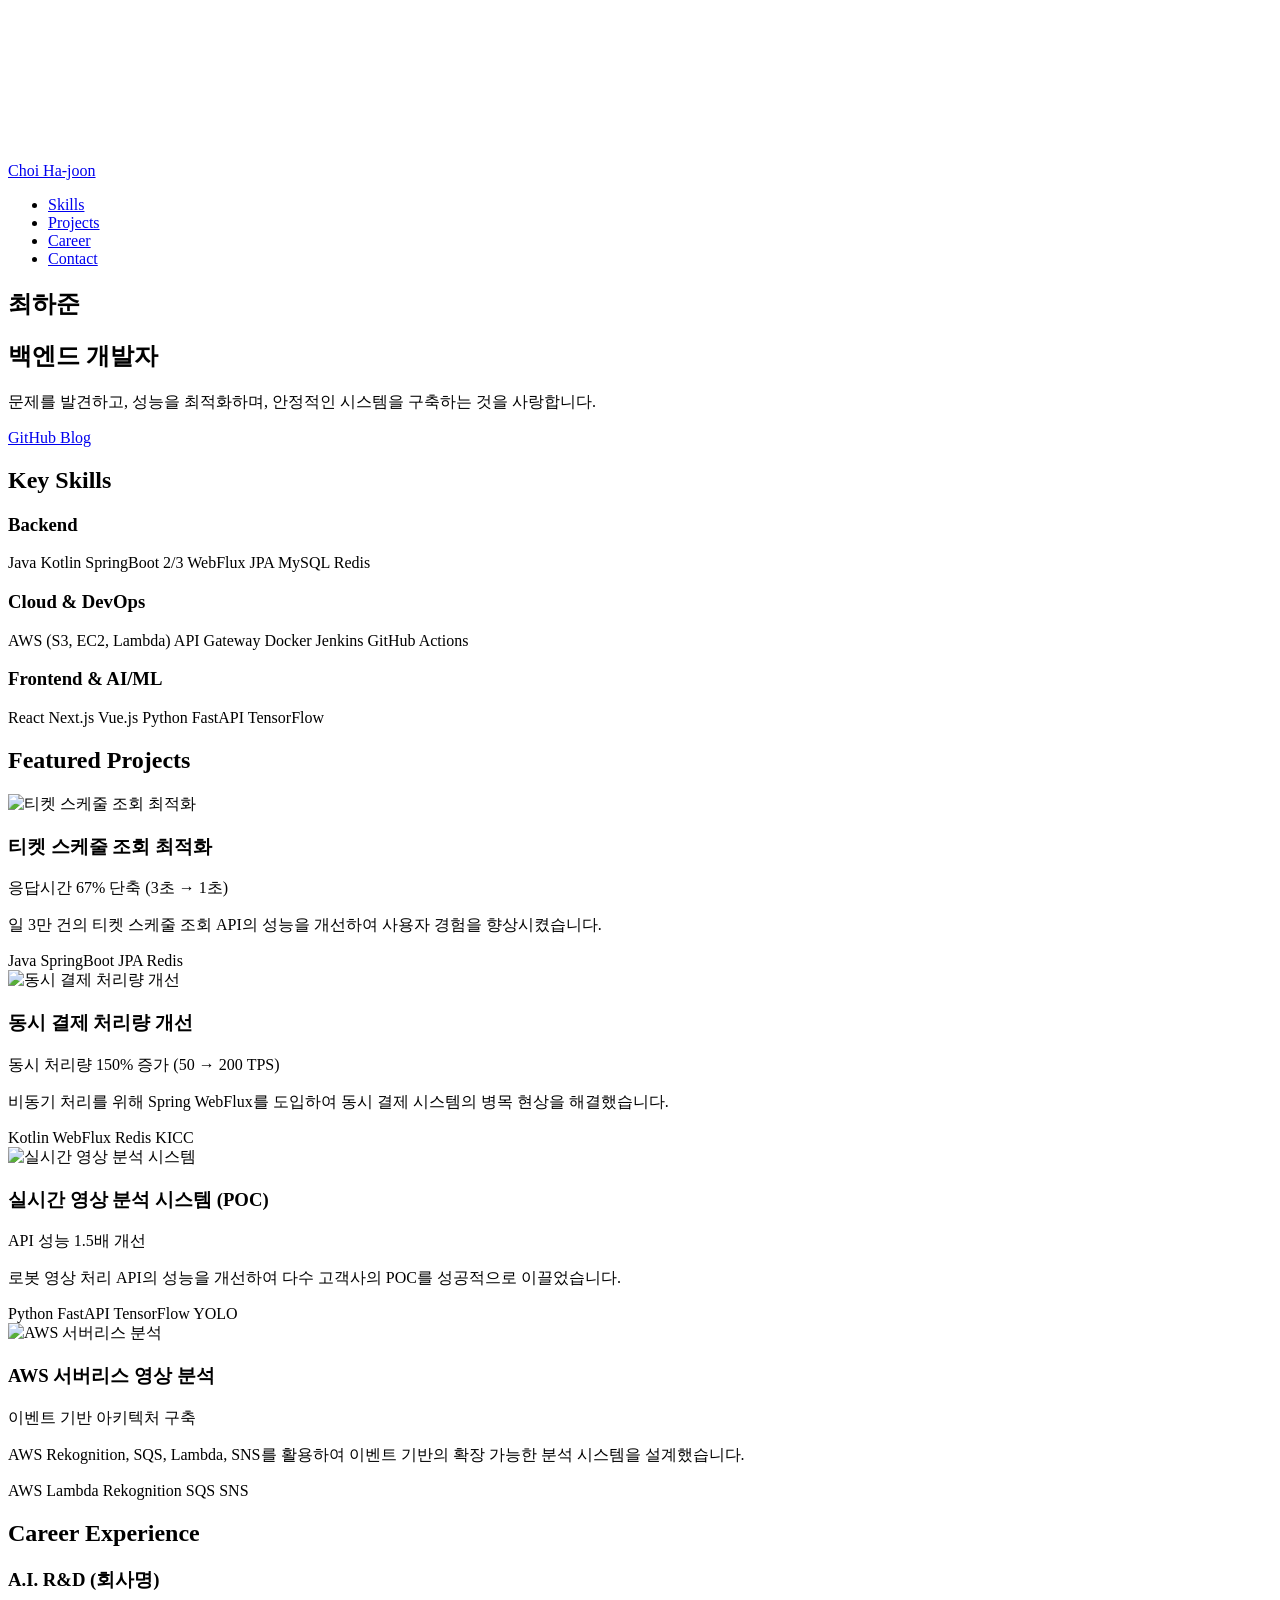
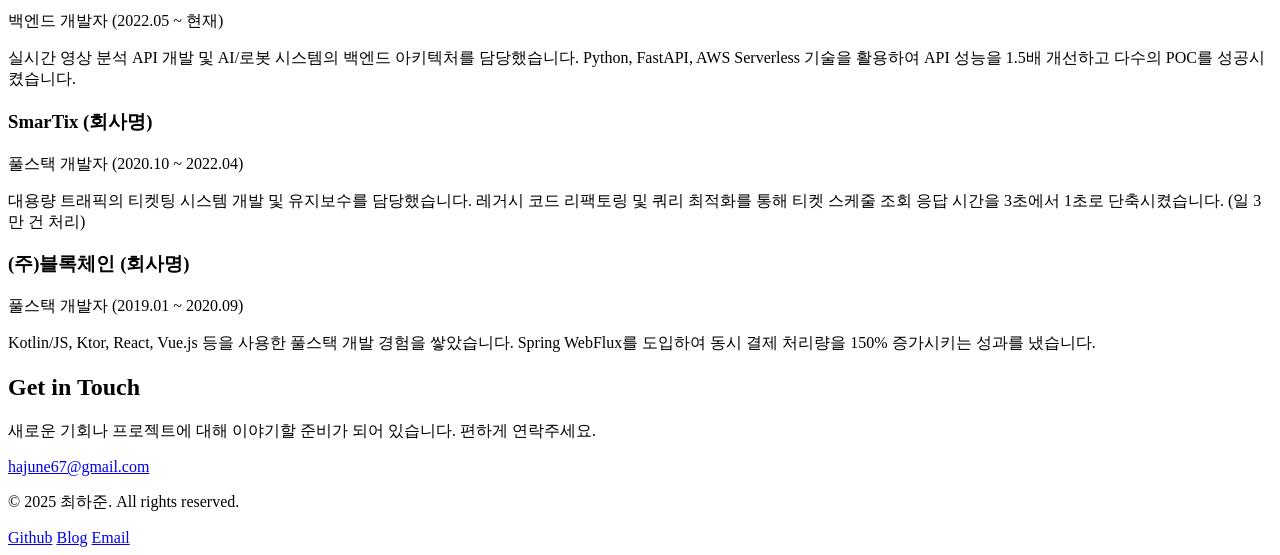
==== .history/index_20251114150918.html @ 3e700ce7 "v2" ====
<!DOCTYPE html>
<html lang="ko">
<head>
    <meta charset="UTF-8">
    <meta name="viewport" content="width=device-width, initial-scale=1.0">
    <title>최하준 | 백엔드 개발자 포트폴리오</title>
    
    <!-- 1. Tailwind CSS -->
    <script src="https://cdn.tailwindcss.com"></script>
    
    <!-- 2. Three.js (for 3D models) -->
    <script src="https://cdnjs.cloudflare.com/ajax/libs/three.js/r128/three.min.js"></script>
    
    <!-- 3. Lenis (for smooth scrolling) -->
    <script src="https://cdn.jsdelivr.net/npm/@studio-freight/lenis"></script>
    
    <!-- 4. Custom Tailwind Config & Fonts -->
    <script>
      tailwind.config = {
        theme: {
          extend: {
            colors: {
              'coffee-bg': '#fdfbf7', // A very light, warm beige
              'coffee-text': '#3a2e28', // Dark, rich brown
              'coffee-accent-light': '#d4c5b7', // Muted, light brown
              'coffee-accent-dark': '#a38a74', // Deeper accent
            },
            fontFamily: {
              sans: ['Inter', 'system-ui', '-apple-system', 'BlinkMacSystemFont', '"Segoe UI"', 'Roboto', '"Helvetica Neue"', 'Arial', '"Noto Sans"', 'sans-serif', '"Apple Color Emoji"', '"Segoe UI Emoji"', '"Segoe UI Symbol"', '"Noto Color Emoji"'],
            },
          }
        }
      }
    </script>
    
    <!-- 5. Custom CSS Stylesheet -->
    <link rel="stylesheet" href="css/style.css">
</head>
<body class="antialiased">

    <!-- 3D Background Canvas -->
    <canvas id="bg-canvas"></canvas>

    <!-- Header / Navigation -->
    <header class="fixed top-0 left-0 w-full z-50 glass-nav transition-all duration-300">
        <nav class="max-w-7xl mx-auto px-6 py-5 flex justify-between items-center">
            <a href="#hero" class="text-2xl font-bold text-coffee-text tracking-tighter">
                Choi Ha-joon
            </a>
            <ul class="hidden md:flex space-x-8">
                <li><a href="#skills" class="text-coffee-text hover:text-coffee-accent-dark transition-colors duration-300">Skills</a></li>
                <li><a href="#work" class="text-coffee-text hover:text-coffee-accent-dark transition-colors duration-300">Projects</a></li>
                <li><a href="#career" class="text-coffee-text hover:text-coffee-accent-dark transition-colors duration-300">Career</a></li>
                <li><a href="#contact" class="text-coffee-text hover:text-coffee-accent-dark transition-colors duration-300">Contact</a></li>
            </ul>
        </nav>
    </header>

    <!-- Main Content -->
    <main>
        <!-- Hero Section -->
        <section id="hero" class="h-screen min-h-[700px] flex items-center justify-center text-center px-6 relative">
            <div class="relative z-10 fade-in">
                <h1 class="text-6xl md:text-8xl font-bold text-coffee-text tracking-tighter leading-tight">
                    최하준
                </h1>
                <h2 class="text-3xl md:text-5xl font-medium text-coffee-accent-dark tracking-tighter mt-2">
                    백엔드 개발자
                </h2>
                <p class="mt-6 text-xl md:text-2xl text-coffee-text max-w-2xl mx-auto">
                    문제를 발견하고, 성능을 최적화하며, 안정적인 시스템을 구축하는 것을 사랑합니다.
                </p>
                <div class="mt-10 flex justify-center space-x-4">
                    <a href="https://github.com/blackjune67" target="_blank" rel="noopener noreferrer" class="inline-block px-8 py-3 bg-coffee-text text-coffee-bg font-semibold rounded-full hover:bg-coffee-accent-dark hover:text-white transition-all duration-300 transform hover:scale-105">
                        GitHub
                    </a>
                    <a href="https://jjunii486.tistory.com/" target="_blank" rel="noopener noreferrer" class="inline-block px-8 py-3 bg-white/70 text-coffee-text font-semibold rounded-full border border-coffee-accent-light/50 hover:bg-white transition-all duration-300 transform hover:scale-105">
                        Blog
                    </a>
                </div>
            </div>
        </section>

        <!-- Skills Section -->
        <section id="skills" class="py-24 md:py-32">
            <div class="max-w-5xl mx-auto px-6">
                <h2 class="text-center text-4xl font-bold text-coffee-text tracking-tighter mb-16 fade-in">Key Skills</h2>
                <div class="fade-in">
                    <!-- Backend -->
                    <div class="mb-10">
                        <h3 class="text-2xl font-semibold text-coffee-text mb-4">Backend</h3>
                        <div class="flex flex-wrap gap-3">
                            <span class="skill-pill">Java</span>
                            <span class="skill-pill">Kotlin</span>
                            <span class="skill-pill">SpringBoot 2/3</span>
                            <span class="skill-pill">WebFlux</span>
                            <span class="skill-pill">JPA</span>
                            <span class="skill-pill">MySQL</span>
                            <span class="skill-pill">Redis</span>
                        </div>
                    </div>
                    <!-- Cloud & DevOps -->
                    <div class="mb-10">
                        <h3 class="text-2xl font-semibold text-coffee-text mb-4">Cloud & DevOps</h3>
                        <div class="flex flex-wrap gap-3">
                            <span class="skill-pill">AWS (S3, EC2, Lambda)</span>
                            <span class="skill-pill">API Gateway</span>
                            <span class="skill-pill">Docker</span>
                            <span class="skill-pill">Jenkins</span>
                            <span class="skill-pill">GitHub Actions</span>
                        </div>
                    </div>
                    <!-- Frontend & AI -->
                    <div>
                        <h3 class="text-2xl font-semibold text-coffee-text mb-4">Frontend & AI/ML</h3>
                        <div class="flex flex-wrap gap-3">
                            <span class="skill-pill">React</span>
                            <span class="skill-pill">Next.js</span>
                            <span class="skill-pill">Vue.js</span>
                            <span class="skill-pill">Python</span>
                            <span class="skill-pill">FastAPI</span>
                            <span class="skill-pill">TensorFlow</span>
                        </div>
                    </div>
                </div>
            </div>
        </section>

        <!-- Work Section -->
        <section id="work" class="py-24 md:py-32 bg-coffee-accent-light/30">
            <div class="max-w-7xl mx-auto px-6">
                <h2 class="text-center text-5xl font-bold text-coffee-text tracking-tighter mb-16 fade-in">
                    Featured Projects
                </h2>
                
                <!-- Project Grid -->
                <div class="grid grid-cols-1 md:grid-cols-2 gap-8 md:gap-12">
                    
                    <!-- Project Card 1 -->
                    <div class="project-card fade-in">
                        <img src="https://placehold.co/600x400/a38a74/fdfbf7?text=SmarTix+Project" alt="티켓 스케줄 조회 최적화" class="w-full h-48 object-cover rounded-t-xl">
                        <div class="p-6">
                            <h3 class="text-2xl font-bold text-coffee-text">티켓 스케줄 조회 최적화</h3>
                            <p class="mt-2 text-lg font-semibold text-coffee-accent-dark">응답시간 67% 단축 (3초 → 1초)</p>
                            <p class="mt-3 text-coffee-text/80">일 3만 건의 티켓 스케줄 조회 API의 성능을 개선하여 사용자 경험을 향상시켰습니다.</p>
                            <div class="mt-4 flex flex-wrap gap-2">
                                <span class="tech-pill">Java</span>
                                <span class="tech-pill">SpringBoot</span>
                                <span class="tech-pill">JPA</span>
                                <span class="tech-pill">Redis</span>
                            </div>
                        </div>
                    </div>
                    
                    <!-- Project Card 2 -->
                    <div class="project-card fade-in" style="transition-delay: 0.1s;">
                        <img src="https://placehold.co/600x400/3a2e28/fdfbf7?text=Payment+Gateway" alt="동시 결제 처리량 개선" class="w-full h-48 object-cover rounded-t-xl">
                        <div class="p-6">
                            <h3 class="text-2xl font-bold text-coffee-text">동시 결제 처리량 개선</h3>
                            <p class="mt-2 text-lg font-semibold text-coffee-accent-dark">동시 처리량 150% 증가 (50 → 200 TPS)</p>
                            <p class="mt-3 text-coffee-text/80">비동기 처리를 위해 Spring WebFlux를 도입하여 동시 결제 시스템의 병목 현상을 해결했습니다.</p>
                            <div class="mt-4 flex flex-wrap gap-2">
                                <span class="tech-pill">Kotlin</span>
                                <span class="tech-pill">WebFlux</span>
                                <span class="tech-pill">Redis</span>
                                <span class="tech-pill">KICC</span>
                            </div>
                        </div>
                    </div>

                    <!-- Project Card 3 -->
                    <div class="project-card fade-in" style="transition-delay: 0.2s;">
                        <img src="https://placehold.co/600x400/d4c5b7/3a2e28?text=AI+Vision" alt="실시간 영상 분석 시스템" class="w-full h-48 object-cover rounded-t-xl">
                        <div class="p-6">
                            <h3 class="text-2xl font-bold text-coffee-text">실시간 영상 분석 시스템 (POC)</h3>
                            <p class="mt-2 text-lg font-semibold text-coffee-accent-dark">API 성능 1.5배 개선</p>
                            <p class="mt-3 text-coffee-text/80">로봇 영상 처리 API의 성능을 개선하여 다수 고객사의 POC를 성공적으로 이끌었습니다.</p>
                            <div class="mt-4 flex flex-wrap gap-2">
                                <span class="tech-pill">Python</span>
                                <span class="tech-pill">FastAPI</span>
                                <span class="tech-pill">TensorFlow</span>
                                <span class="tech-pill">YOLO</span>
                            </div>
                        </div>
                    </div>

                    <!-- Project Card 4 -->
                    <div class="project-card fade-in" style="transition-delay: 0.3s;">
                        <img src="https://placehold.co/600x400/8c7a6b/fdfbf7?text=AWS+Serverless" alt="AWS 서버리스 분석" class="w-full h-48 object-cover rounded-t-xl">
                        <div class="p-6">
                            <h3 class="text-2xl font-bold text-coffee-text">AWS 서버리스 영상 분석</h3>
                            <p class="mt-2 text-lg font-semibold text-coffee-accent-dark">이벤트 기반 아키텍처 구축</p>
                            <p class="mt-3 text-coffee-text/80">AWS Rekognition, SQS, Lambda, SNS를 활용하여 이벤트 기반의 확장 가능한 분석 시스템을 설계했습니다.</p>
                            <div class="mt-4 flex flex-wrap gap-2">
                                <span class="tech-pill">AWS Lambda</span>
                                <span class="tech-pill">Rekognition</span>
                                <span class="tech-pill">SQS</span>
                                <span class="tech-pill">SNS</span>
                            </div>
                        </div>
                    </div>
                </div>
            </div>
        </section>
        
        <!-- Career Section -->
        <section id="career" class="py-24 md:py-32">
            <div class="max-w-4xl mx-auto px-6">
                <h2 class="text-center text-5xl font-bold text-coffee-text tracking-tighter mb-20 fade-in">
                    Career Experience
                </h2>
                <div class="relative pl-8 md:pl-10 border-l-2 border-coffee-accent-light/80">
                    <!-- Career Item 1 -->
                    <div class="timeline-item fade-in">
                        <h3 class="text-2xl font-semibold text-coffee-text">A.I. R&D (회사명)</h3>
                        <p class="text-lg text-coffee-accent-dark">백엔드 개발자 (2022.05 ~ 현재)</p>
                        <p class="mt-3 text-coffee-text/90 leading-relaxed">
                            실시간 영상 분석 API 개발 및 AI/로봇 시스템의 백엔드 아키텍처를 담당했습니다.
                            Python, FastAPI, AWS Serverless 기술을 활용하여 API 성능을 1.5배 개선하고 다수의 POC를 성공시켰습니다.
                        </p>
                    </div>
                    <!-- Career Item 2 -->
                    <div class="timeline-item fade-in">
                        <h3 class="text-2xl font-semibold text-coffee-text">SmarTix (회사명)</h3>
                        <p class="text-lg text-coffee-accent-dark">풀스택 개발자 (2020.10 ~ 2022.04)</p>
                        <p class="mt-3 text-coffee-text/90 leading-relaxed">
                            대용량 트래픽의 티켓팅 시스템 개발 및 유지보수를 담당했습니다.
                            레거시 코드 리팩토링 및 쿼리 최적화를 통해 티켓 스케줄 조회 응답 시간을 3초에서 1초로 단축시켰습니다. (일 3만 건 처리)
                        </p>
                    </div>
                     <!-- Career Item 3 -->
                    <div class="timeline-item fade-in">
                        <h3 class="text-2xl font-semibold text-coffee-text">(주)블록체인 (회사명)</h3>
                        <p class="text-lg text-coffee-accent-dark">풀스택 개발자 (2019.01 ~ 2020.09)</p>
                        <p class="mt-3 text-coffee-text/90 leading-relaxed">
                            Kotlin/JS, Ktor, React, Vue.js 등을 사용한 풀스택 개발 경험을 쌓았습니다.
                            Spring WebFlux를 도입하여 동시 결제 처리량을 150% 증가시키는 성과를 냈습니다.
                        </p>
                    </div>
                </div>
            </div>
        </section>


        <!-- Contact Section -->
        <section id="contact" class="py-24 md:py-40 bg-coffee-accent-light/30">
            <div class="max-w-3xl mx-auto px-6 text-center">
                <h2 class="text-6xl md:text-8xl font-bold text-coffee-text tracking-tighter leading-tight fade-in">
                    Get in Touch
                </h2>
                <p class="mt-6 text-xl md:text-2xl text-coffee-text/90 max-w-xl mx-auto fade-in" style="transition-delay: 0.1s;">
                    새로운 기회나 프로젝트에 대해 이야기할 준비가 되어 있습니다. 편하게 연락주세요.
                </p>
                <a href="mailto:hajune67@gmail.com" class="mt-10 text-3xl md:text-5xl font-medium text-coffee-accent-dark hover:text-coffee-text tracking-tighter transition-colors duration-300 inline-block fade-in" style="transition-delay: 0.2s;">
                    hajune67@gmail.com
                </a>
            </div>
        </section>
    </main>

    <!-- Footer -->
    <footer class="py-12">
        <div class="max-w-7xl mx-auto px-6 flex flex-col md:flex-row justify-between items-center text-center md:text-left">
            <p class="text-coffee-text/70">&copy; 2025 최하준. All rights reserved.</p>
            <div class="flex space-x-6 mt-4 md:mt-0">
                <a href="https://github.com/blackjune67" target="_blank" rel="noopener noreferrer" class="text-coffee-text/70 hover:text-coffee-text">Github</a>
                <a href="https://jjunii486.tistory.com/" target="_blank" rel="noopener noreferrer" class="text-coffee-text/70 hover:text-coffee-text">Blog</a>
                <a href="mailto:hajune67@gmail.com" class="text-coffee-text/70 hover:text-coffee-text">Email</a>
            </div>
        </div>
    </footer>


    <!-- Main JavaScript Logic -->
    <script type="module" src="js/main.js"></script>
</body>
</html>
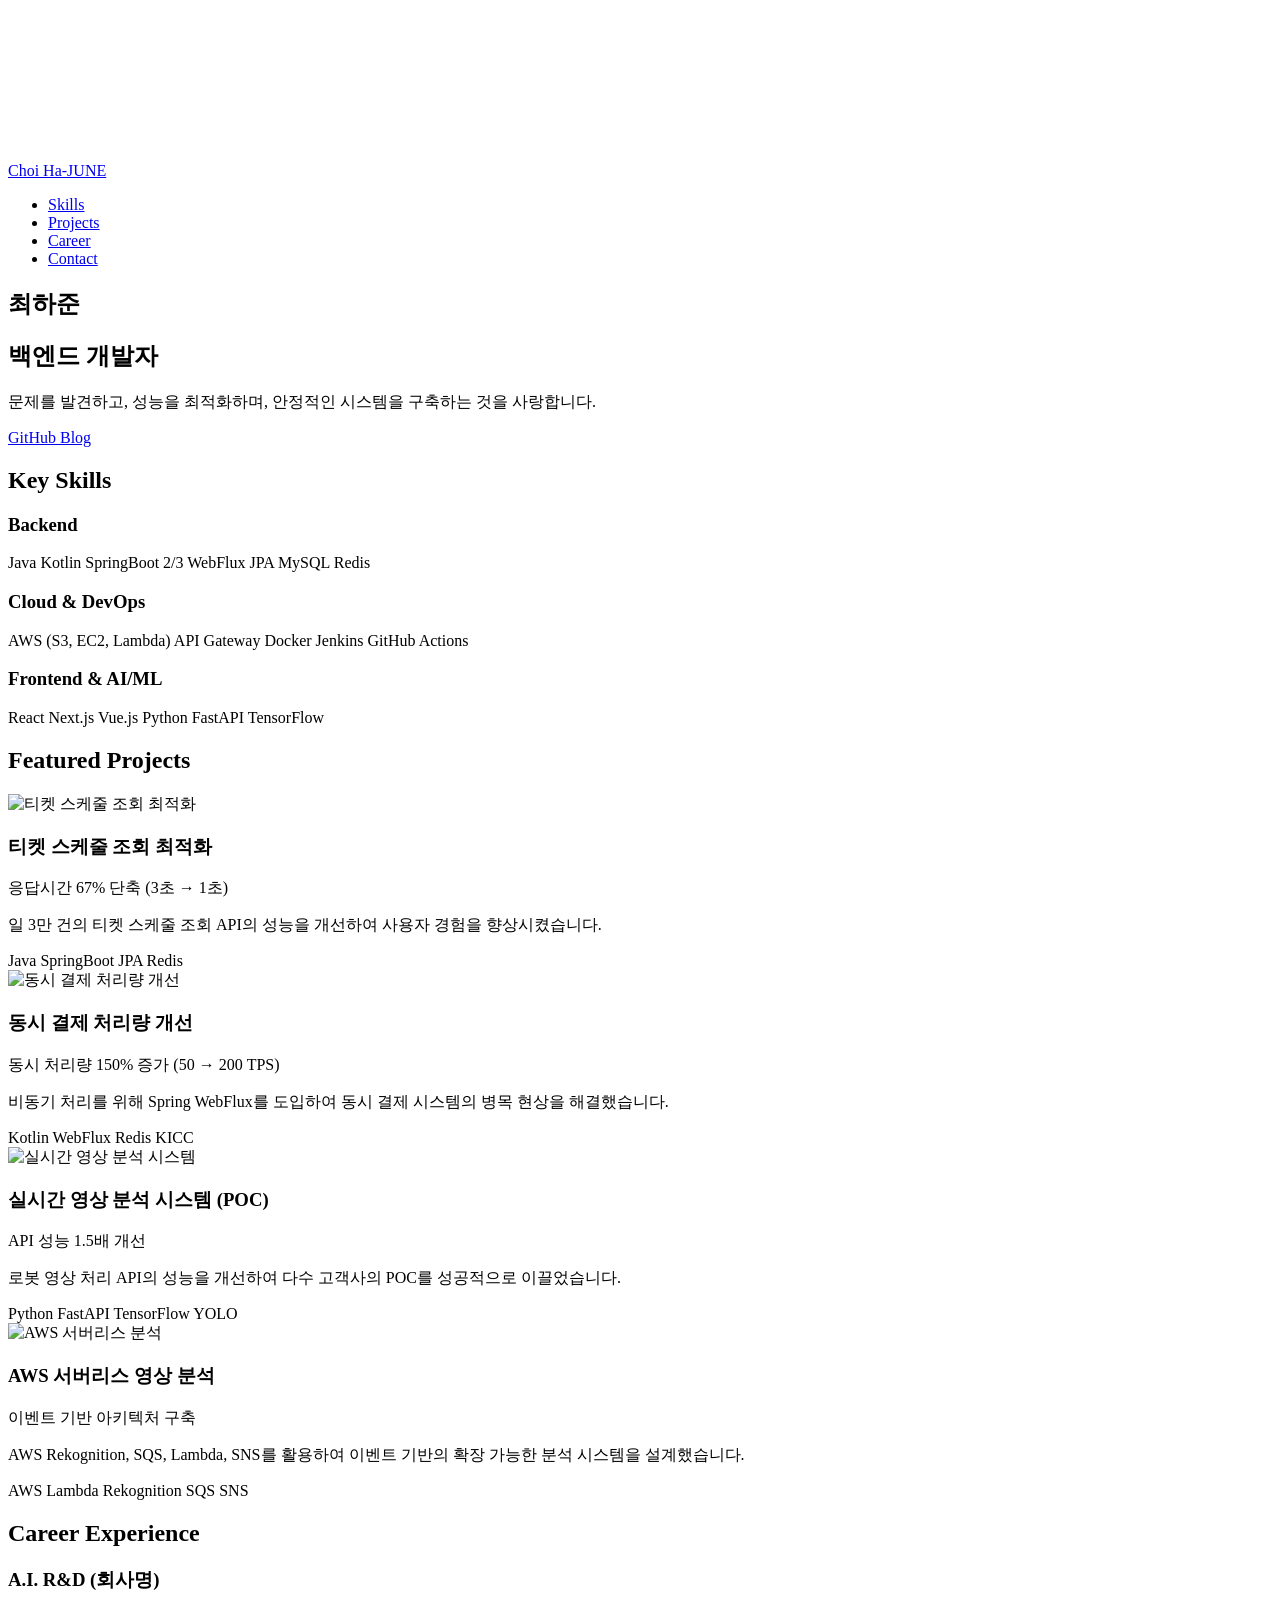
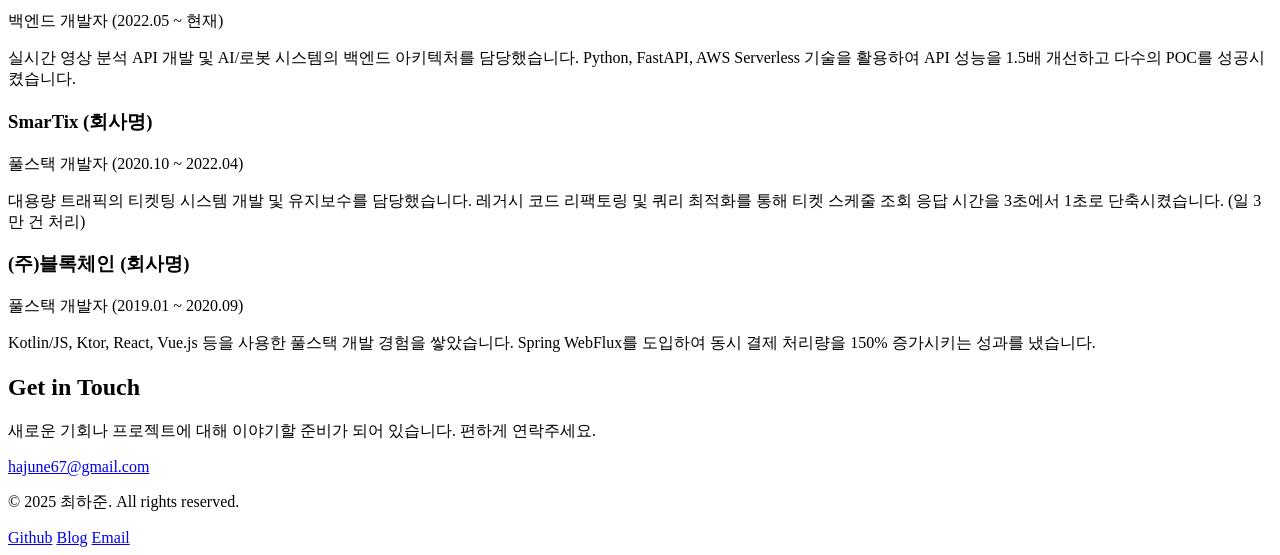
==== commit 51f70a15: "feat: text edit" ====
--- a/.history/index_20251114150918.html
+++ b/.history/index_20251114150918.html
@@ -45,7 +45,7 @@
     <header class="fixed top-0 left-0 w-full z-50 glass-nav transition-all duration-300">
         <nav class="max-w-7xl mx-auto px-6 py-5 flex justify-between items-center">
             <a href="#hero" class="text-2xl font-bold text-coffee-text tracking-tighter">
-                Choi Ha-joon
+                Choi Ha-JUNE
             </a>
             <ul class="hidden md:flex space-x-8">
                 <li><a href="#skills" class="text-coffee-text hover:text-coffee-accent-dark transition-colors duration-300">Skills</a></li>
